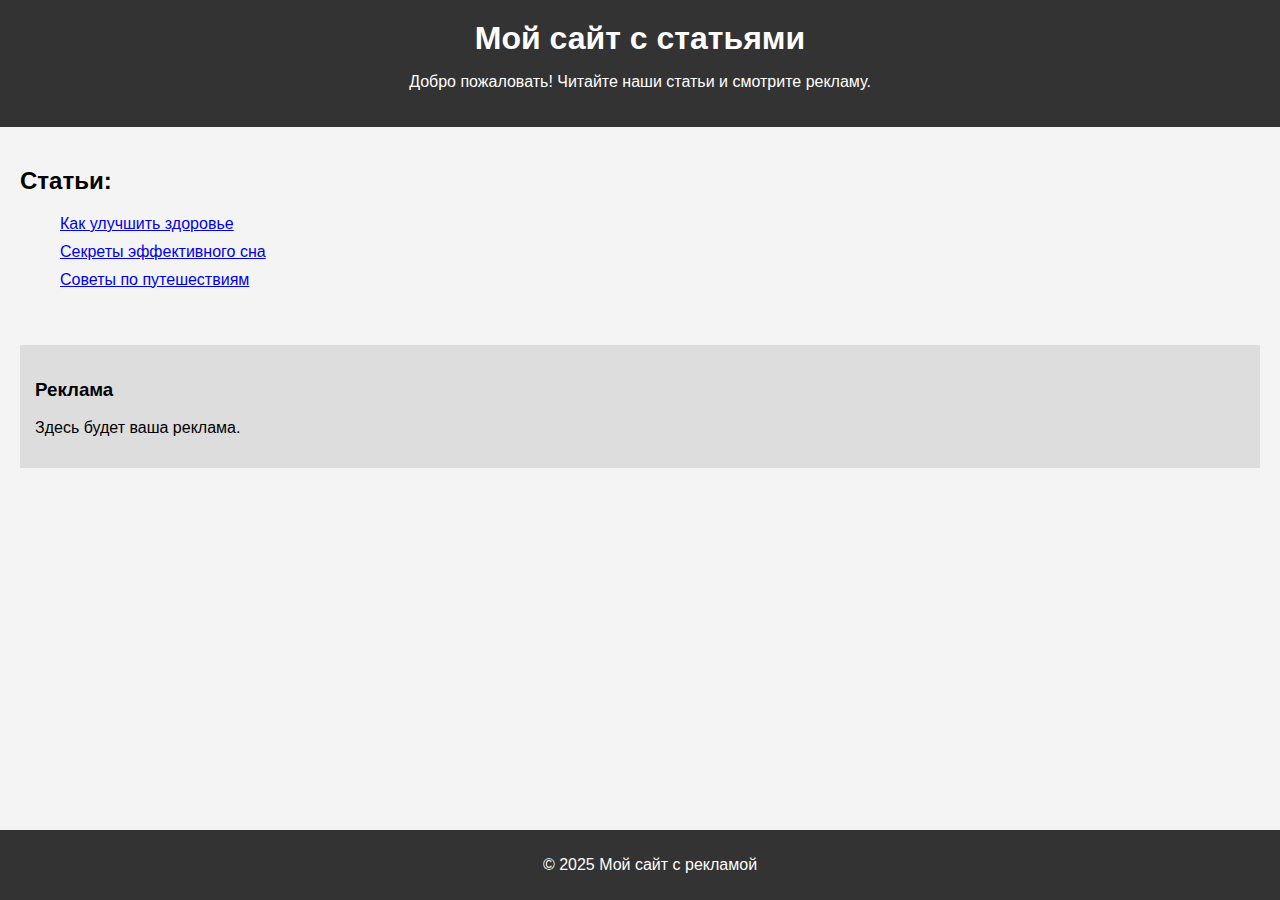
==== index.html @ f0e19d0f "Initial commit" ====
<!DOCTYPE html>
<html lang="ru">
<head>
    <meta charset="UTF-8">
    <meta name="viewport" content="width=device-width, initial-scale=1.0">
    <title>Пример сайта с рекламой</title>
    <link rel="stylesheet" href="style.css">
</head>
<body>
<header>
    <h1>Мой сайт с статьями</h1>
    <p>Добро пожаловать! Читайте наши статьи и смотрите рекламу.</p>
</header>

<div class="content">
    <h2>Статьи:</h2>
    <ul>
        <li><a href="#">Как улучшить здоровье</a></li>
        <li><a href="#">Секреты эффективного сна</a></li>
        <li><a href="#">Советы по путешествиям</a></li>
    </ul>
</div>

<aside class="sidebar">
    <h3>Реклама</h3>
    <p>Здесь будет ваша реклама.</p>
</aside>

<footer>
    <p>© 2025 Мой сайт с рекламой</p>
</footer>
</body>
</html>
---- style.css ----
body {
    font-family: Arial, sans-serif;
    margin: 0;
    padding: 0;
    background-color: #f4f4f4;
}

header {
    background-color: #333;
    color: white;
    text-align: center;
    padding: 20px;
}

h1 {
    margin: 0;
}

.content {
    padding: 20px;
}

ul {
    list-style-type: none;
}

ul li {
    margin: 10px 0;
}

.sidebar {
    background-color: #ddd;
    padding: 15px;
    margin: 20px;
}

footer {
    text-align: center;
    background-color: #333;
    color: white;
    padding: 10px;
    position: fixed;
    width: 100%;
    bottom: 0;
}
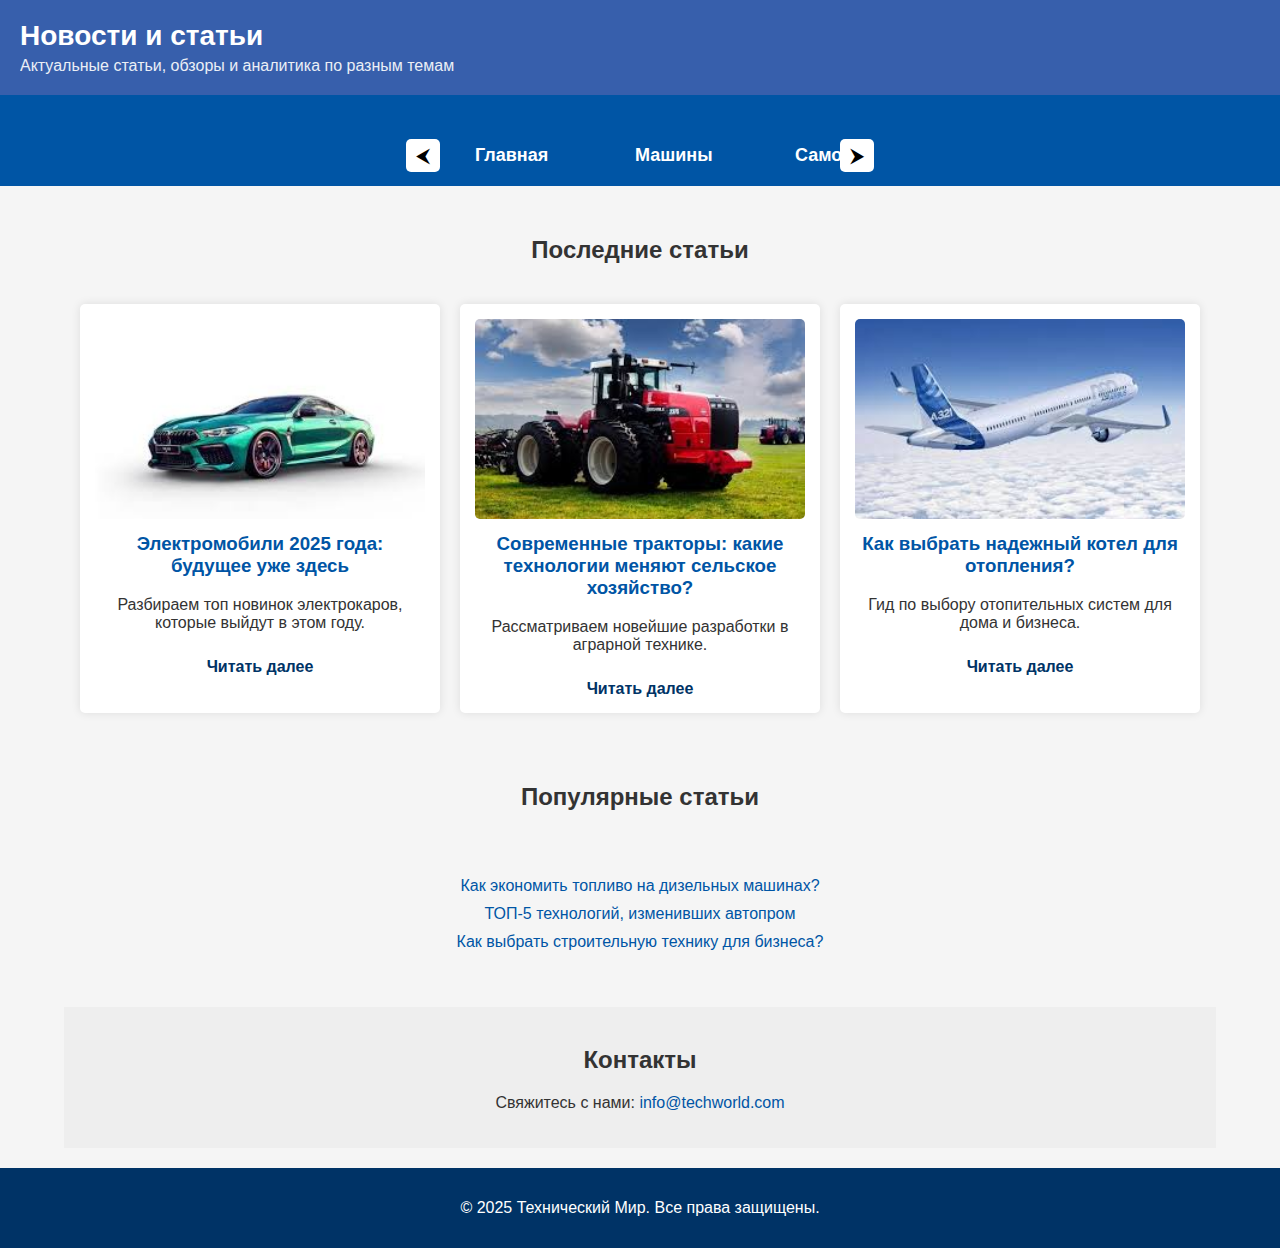
==== commit 2ff7df17: "Обновление кода" ====
--- a/index.html
+++ b/index.html
@@ -3,32 +3,81 @@
 <head>
     <meta charset="UTF-8">
     <meta name="viewport" content="width=device-width, initial-scale=1.0">
-    <title>Пример сайта с рекламой</title>
+    <title>Новости и статьи</title>
     <link rel="stylesheet" href="style.css">
+    <script defer src="index.js"></script>
 </head>
 <body>
-<header>
-    <h1>Мой сайт с статьями</h1>
-    <p>Добро пожаловать! Читайте наши статьи и смотрите рекламу.</p>
-</header>
 
-<div class="content">
-    <h2>Статьи:</h2>
-    <ul>
-        <li><a href="#">Как улучшить здоровье</a></li>
-        <li><a href="#">Секреты эффективного сна</a></li>
-        <li><a href="#">Советы по путешествиям</a></li>
-    </ul>
-</div>
+    <header class="top-header">
+        <h1>Новости и статьи</h1>
+        <p>Актуальные статьи, обзоры и аналитика по разным темам</p>
+    </header>
 
-<aside class="sidebar">
-    <h3>Реклама</h3>
-    <p>Здесь будет ваша реклама.</p>
-</aside>
+    <nav>
+        <div class="container">
+
+        </div>
+    </nav>
+    <nav class="scroll-nav">
+        <button class="scroll-btn left">⮜</button>
+        <div class="scroll-container">
+            <ul class="scroll-list">
+                <li><a href="index.html">Главная</a></li>
+                <li><a href="category.html?category=Машины">Машины</a></li>
+                <li><a href="category.html?category=Самолеты">Самолеты</a></li>
+                <li><a href="category.html?category=Техника">Техника</a></li>
+            </ul>
+        </div>
+        <button class="scroll-btn right">⮞</button>
+    </nav>
+
+
+
+
+
+<main>
+    <section id="articles" class="articles container">
+        <h2>Последние статьи</h2>
+        <article>
+            <img src="pics/cars.jpg" alt="Автомобиль">
+            <h3>Электромобили 2025 года: будущее уже здесь</h3>
+            <p>Разбираем топ новинок электрокаров, которые выйдут в этом году.</p>
+            <a href="#">Читать далее</a>
+        </article>
+        <article>
+            <img src="pics/traktor.jpg" alt="Трактор">
+            <h3>Современные тракторы: какие технологии меняют сельское хозяйство?</h3>
+            <p>Рассматриваем новейшие разработки в аграрной технике.</p>
+            <a href="#">Читать далее</a>
+        </article>
+        <article>
+            <img src="pics/flies.jpg" alt="Котел">
+            <h3>Как выбрать надежный котел для отопления?</h3>
+            <p>Гид по выбору отопительных систем для дома и бизнеса.</p>
+            <a href="#">Читать далее</a>
+        </article>
+    </section>
+
+    <aside id="popular" class="popular container">
+        <h2>Популярные статьи</h2>
+        <ul>
+            <li><a href="#">Как экономить топливо на дизельных машинах?</a></li>
+            <li><a href="#">ТОП-5 технологий, изменивших автопром</a></li>
+            <li><a href="#">Как выбрать строительную технику для бизнеса?</a></li>
+        </ul>
+    </aside>
+</main>
+
+<section id="contact" class="contact container">
+    <h2>Контакты</h2>
+    <p>Свяжитесь с нами: <a href="mailto:info@techworld.com">info@techworld.com</a></p>
+</section>
 
 <footer>
-    <p>© 2025 Мой сайт с рекламой</p>
+    <div class="container">
+        <p>&copy; 2025 Технический Мир. Все права защищены.</p>
+    </div>
 </footer>
 </body>
 </html>
-
--- a/style.css
+++ b/style.css
@@ -1,45 +1,237 @@
+/* Общие стили */
 body {
     font-family: Arial, sans-serif;
     margin: 0;
     padding: 0;
-    background-color: #f4f4f4;
-}
-
-header {
-    background-color: #333;
+    background-color: #f5f5f5;
+    color: #333;
+}
+*, *::before, *::after {
+    box-sizing: border-box;
+}
+.top-header {
+    background: #375fac;
+    color: #fff;
+    padding: 20px;
+}
+
+.top-header h1 {
+    margin: 0;
+    font-size: 28px;
+    font-weight: bold;
+}
+
+.top-header p {
+    margin: 5px 0 0;
+    font-size: 16px;
+    opacity: 0.9;
+}
+.container {
+    width: 90%;
+    max-width: 1200px;
+    margin: auto;
+}
+.scroll-nav {
+    display: flex;
+    align-items: center;
+    justify-content: center;
+    background: #0055a5;
+    padding: 10px;
+    overflow: hidden;
+}
+
+.scroll-container {
+    width: 400px; /* Ограничиваем ширину контейнера */
+    overflow: hidden;
+    position: relative;
+}
+
+.scroll-list {
+    display: flex;
+    gap: 20px;
+    list-style: none;
+    padding: 0;
+    margin: 0;
+    white-space: nowrap;
+    transition: transform 0.5s ease-in-out;
+}
+
+.scroll-list li {
     color: white;
+    font-size: 18px;
+    font-weight: bold;
+    cursor: pointer;
+    padding: 10px 15px;
+
+    border-radius: 5px;
+    min-width: 100px;
+    text-align: center;
+}
+
+.scroll-btn {
+    background: white;
+    border: none;
+    font-size: 20px;
+    padding: 5px 10px;
+    cursor: pointer;
+    border-radius: 5px;
+}
+
+.scroll-btn:hover {
+    background: #ddd;
+}
+
+/* Навигация */
+nav {
+    background: #0055a5;
+    padding: 15px 0;
+    text-align: center;
+}
+
+nav ul {
+    list-style: none;
+    padding: 0;
+    margin: 0;
+}
+
+nav ul li {
+    display: inline;
+    margin: 0 20px;
+}
+
+nav ul li a {
+    color: white;
+    text-decoration: none;
+    font-size: 18px;
+    font-weight: bold;
+}
+
+nav ul li a:hover {
+    text-decoration: underline;
+}
+
+/* Основное содержимое */
+.heading-container {
+    display: flex;
+    justify-content: center;
+    align-items: center;
+    flex-direction: column;
+    margin-top: 20px;
+    margin-bottom: 20px;
+}
+
+.articles, .popular {
+    display: flex;
+    flex-wrap: wrap; /* Чтобы статьи корректно переносились на новую строку */
+    justify-content: center; /* Центрирует содержимое */
+    align-items: stretch; /* Выравнивает элементы */
+    text-align: center;
+    gap: 20px;
+    margin: 30px auto; /* Делаем автоматические отступы по бокам */
+    width: 100%;
+}
+
+
+.articles h2, .popular h2 {
+    width: 100%; /* Заголовок займет всю ширину и будет сверху */
+    text-align: center;
+    margin-bottom: 20px;
+}
+
+article {
+    background: white;
+    padding: 15px;
+    margin-bottom: 20px;
+    border-radius: 5px;
+    box-shadow: 0 0 10px rgba(0, 0, 0, 0.1);
+    width: 30%;
+    min-width: 280px; /* Чтобы статьи не становились слишком узкими */
+    text-align: center;
+}
+
+article img {
+    width: 100%;
+    height: 200px;
+    object-fit: cover;
+    border-radius: 5px;
+    transition: transform 0.3s;
+}
+
+article img:hover {
+    transform: scale(1.1);
+}
+
+article h3 {
+    margin-top: 10px;
+    color: #0055a5;
+}
+
+article a {
+    display: inline-block;
+    margin-top: 10px;
+    color: #003366;
+    text-decoration: none;
+    font-weight: bold;
+}
+
+article a:hover {
+    text-decoration: underline;
+}
+
+/* Популярные статьи */
+.popular ul {
+    list-style: none;
+    padding: 0;
+}
+
+.popular ul li {
+    margin: 10px 0;
+}
+
+.popular ul li a {
+    color: #0055a5;
+    text-decoration: none;
+    font-size: 16px;
+}
+
+.popular ul li a:hover {
+    text-decoration: underline;
+}
+
+/* Контакты */
+.contact {
     text-align: center;
     padding: 20px;
-}
-
-h1 {
-    margin: 0;
-}
-
-.content {
-    padding: 20px;
-}
-
-ul {
-    list-style-type: none;
-}
-
-ul li {
-    margin: 10px 0;
-}
-
-.sidebar {
-    background-color: #ddd;
-    padding: 15px;
-    margin: 20px;
-}
-
+    background: #eee;
+}
+
+.contact a {
+    color: #0055a5;
+    text-decoration: none;
+}
+
+/* Подвал */
 footer {
     text-align: center;
-    background-color: #333;
+    background: #003366;
     color: white;
-    padding: 10px;
-    position: fixed;
-    width: 100%;
-    bottom: 0;
-}
+    padding: 15px 0;
+    margin-top: 20px;
+}
+
+/* Адаптивность */
+@media (max-width: 768px) {
+    .articles, .popular {
+        flex-direction: column;
+        align-items: center;
+    }
+
+    article {
+        width: 90%;
+    }
+
+    nav ul li {
+        display: block;
+        margin: 10px 0;
+    }
+}
